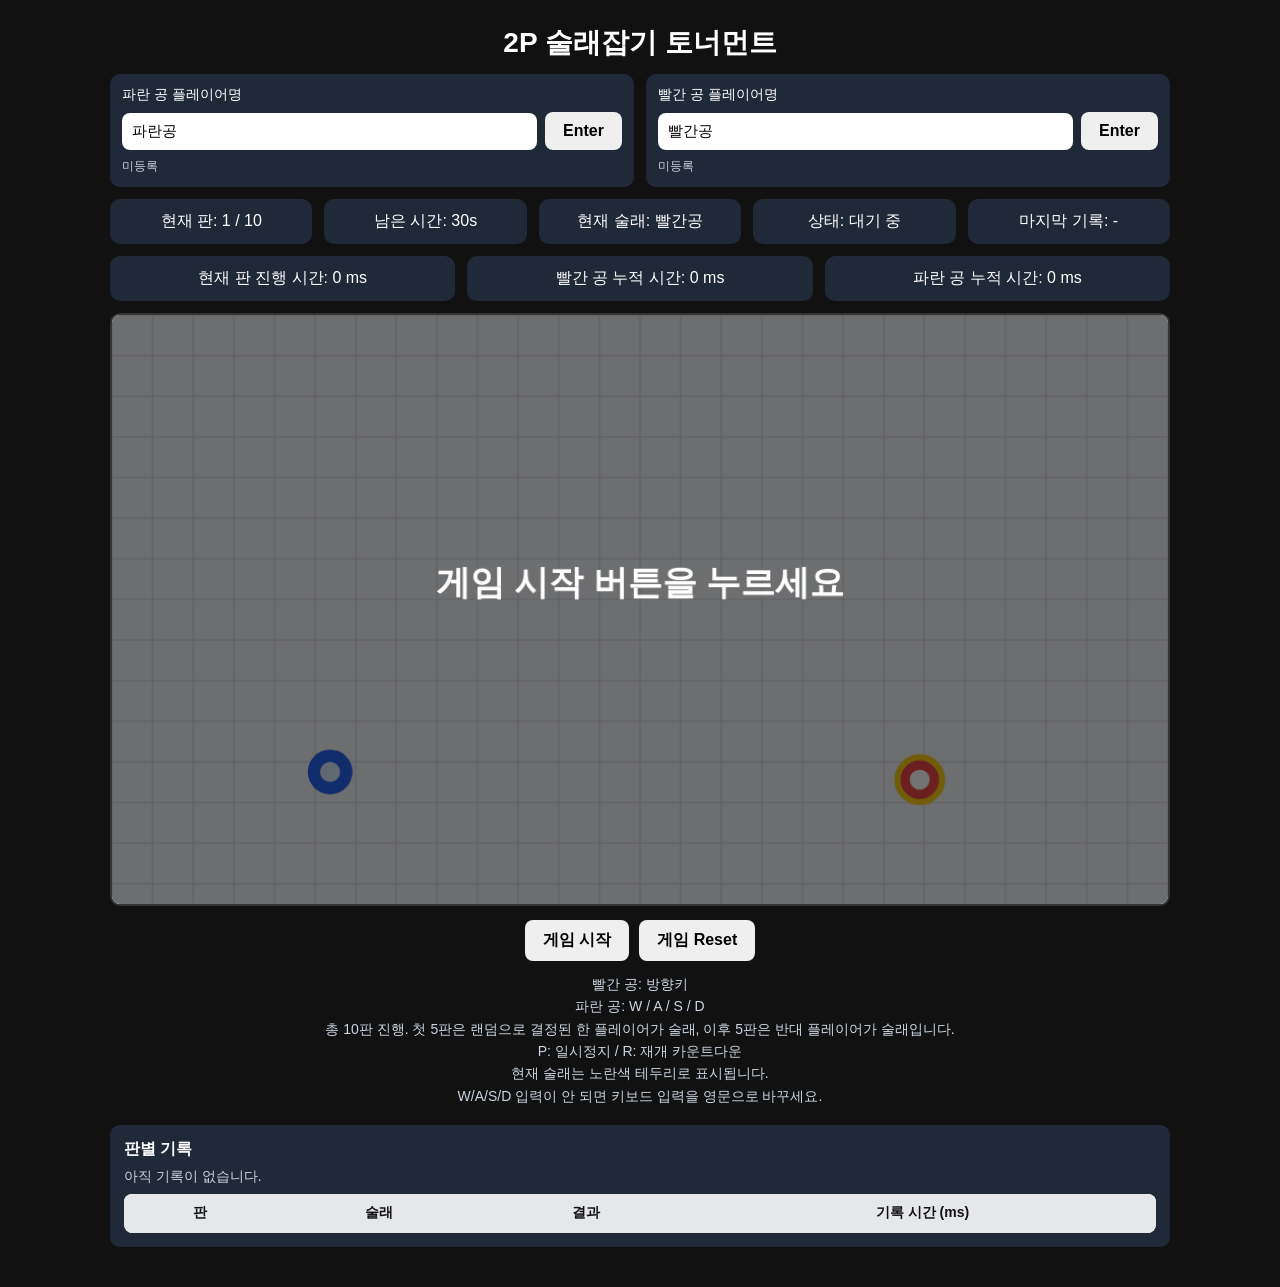
==== index2.html @ fb6ead54 "add: first commit" ====
<!DOCTYPE html>
<html lang="ko">
<head>
  <meta charset="UTF-8" />
  <meta name="viewport" content="width=device-width, initial-scale=1.0" />
  <title>2P Tag Tournament</title>
  <style>
    * { box-sizing: border-box; }
    body {
      margin: 0;
      font-family: Arial, sans-serif;
      background: #111;
      color: #fff;
      display: flex;
      justify-content: center;
      align-items: flex-start;
      min-height: 100vh;
      padding: 24px 12px 40px;
    }
    .wrap {
      width: 1060px;
      max-width: 96vw;
      text-align: center;
    }
    h1 {
      margin: 0 0 12px;
      font-size: 28px;
    }
    .name-grid, .hud, .hud-row-2 {
      display: grid;
      gap: 12px;
      margin-bottom: 12px;
    }
    .name-grid { grid-template-columns: 1fr 1fr; }
    .hud { grid-template-columns: repeat(5, 1fr); }
    .hud-row-2 { grid-template-columns: repeat(3, 1fr); }
    .panel {
      background: #1f2937;
      border-radius: 10px;
      padding: 12px;
    }
    .name-row {
      display: flex;
      gap: 8px;
      align-items: center;
    }
    input {
      flex: 1;
      padding: 10px;
      border-radius: 8px;
      border: 0;
      font-size: 15px;
    }
    canvas {
      width: 100%;
      height: auto;
      background: #f3f4f6;
      border: 2px solid #333;
      border-radius: 10px;
      display: block;
      outline: none;
    }
    .buttons {
      margin-top: 14px;
      display: flex;
      justify-content: center;
      gap: 10px;
      flex-wrap: wrap;
    }
    button {
      padding: 10px 18px;
      font-size: 16px;
      font-weight: bold;
      border: 0;
      border-radius: 8px;
      cursor: pointer;
    }
    .guide {
      margin-top: 12px;
      color: #cbd5e1;
      font-size: 14px;
      line-height: 1.6;
    }
    .table-wrap {
      margin-top: 18px;
      background: #1f2937;
      border-radius: 10px;
      padding: 14px;
      text-align: left;
    }
    table {
      width: 100%;
      border-collapse: collapse;
      margin-top: 8px;
      background: #fff;
      color: #111;
      border-radius: 8px;
      overflow: hidden;
    }
    th, td {
      padding: 10px 12px;
      border-bottom: 1px solid #e5e7eb;
      text-align: center;
      font-size: 14px;
    }
    th { background: #e5e7eb; }
    .table-scroll {
      max-height: 320px;
      overflow-y: auto;
      border-radius: 8px;
    }
    .empty-text {
      color: #cbd5e1;
      font-size: 14px;
      margin-top: 8px;
    }
    .status-small {
      font-size: 12px;
      color: #cbd5e1;
      margin-top: 8px;
      text-align: left;
    }
    @media (max-width: 900px) {
      .name-grid, .hud, .hud-row-2 { grid-template-columns: 1fr; }
    }
  </style>
</head>
<body>
  <div class="wrap">
    <h1>2P 술래잡기 토너먼트</h1>

    <div class="name-grid">
    <div class="panel">
        <div style="font-size:14px;margin-bottom:8px;text-align:left;">파란 공 플레이어명</div>
        <div class="name-row">
        <input id="blueNameInput" type="text" placeholder="예: 지수 / Jisoo" autocomplete="off" />
        <button id="blueNameConfirmBtn" type="button">Enter</button>
        </div>
        <div id="blueNameStatus" class="status-small">미등록</div>
    </div>

    <div class="panel">
        <div style="font-size:14px;margin-bottom:8px;text-align:left;">빨간 공 플레이어명</div>
        <div class="name-row">
        <input id="redNameInput" type="text" placeholder="예: 민호 / Minho" autocomplete="off" />
        <button id="redNameConfirmBtn" type="button">Enter</button>
        </div>
        <div id="redNameStatus" class="status-small">미등록</div>
    </div>
    </div>

    <div class="hud">
      <div class="panel">현재 판: <span id="roundText">1</span> / 10</div>
      <div class="panel">남은 시간: <span id="time">30</span>s</div>
      <div class="panel">현재 술래: <span id="taggerText">-</span></div>
      <div class="panel">상태: <span id="statusText">대기 중</span></div>
      <div class="panel">마지막 기록: <span id="lastReaction">-</span></div>
    </div>

    <div class="hud-row-2">
      <div class="panel">현재 판 진행 시간: <span id="reactionTime">0</span> ms</div>
      <div class="panel">빨간 공 누적 시간: <span id="redTotal">0</span> ms</div>
      <div class="panel">파란 공 누적 시간: <span id="blueTotal">0</span> ms</div>
    </div>

    <canvas id="gameCanvas" width="1040" height="580" tabindex="0"></canvas>

    <div class="buttons">
      <button id="startBtn">게임 시작</button>
      <button id="resetBtn">게임 Reset</button>
    </div>

    <div class="guide">
      빨간 공: 방향키<br>
      파란 공: W / A / S / D<br>
      총 10판 진행. 첫 5판은 랜덤으로 결정된 한 플레이어가 술래, 이후 5판은 반대 플레이어가 술래입니다.<br>
      P: 일시정지 / R: 재개 카운트다운<br>
      현재 술래는 노란색 테두리로 표시됩니다.<br>
      W/A/S/D 입력이 안 되면 키보드 입력을 영문으로 바꾸세요.
    </div>

    <div class="table-wrap">
      <strong>판별 기록</strong>
      <div class="empty-text" id="emptyText">아직 기록이 없습니다.</div>
      <div class="table-scroll">
        <table>
          <thead>
            <tr>
              <th>판</th>
              <th>술래</th>
              <th>결과</th>
              <th>기록 시간 (ms)</th>
            </tr>
          </thead>
          <tbody id="logBody"></tbody>
        </table>
      </div>
    </div>
  </div>

  <script>
    const TOTAL_ROUNDS = 10;
    const HALF_ROUNDS = 5;
    const ROUND_TIME = 30;

    const canvas = document.getElementById('gameCanvas');
    const ctx = canvas.getContext('2d');

    const redNameInput = document.getElementById('redNameInput');
    const blueNameInput = document.getElementById('blueNameInput');
    const redNameConfirmBtn = document.getElementById('redNameConfirmBtn');
    const blueNameConfirmBtn = document.getElementById('blueNameConfirmBtn');
    const redNameStatus = document.getElementById('redNameStatus');
    const blueNameStatus = document.getElementById('blueNameStatus');

    const roundTextEl = document.getElementById('roundText');
    const timeEl = document.getElementById('time');
    const taggerTextEl = document.getElementById('taggerText');
    const statusTextEl = document.getElementById('statusText');
    const lastReactionEl = document.getElementById('lastReaction');
    const reactionTimeEl = document.getElementById('reactionTime');
    const redTotalEl = document.getElementById('redTotal');
    const blueTotalEl = document.getElementById('blueTotal');
    const startBtn = document.getElementById('startBtn');
    const resetBtn = document.getElementById('resetBtn');
    const logBody = document.getElementById('logBody');
    const emptyText = document.getElementById('emptyText');

    const arrowInput = { up: false, down: false, left: false, right: false };
    const wasdInput = { up: false, down: false, left: false, right: false };

    let roundNumber = 1;
    let timeLeft = ROUND_TIME;
    let gameRunning = false;
    let isCountingDown = false;
    let isPaused = false;
    let tournamentStarted = false;
    let timerId = null;
    let countdownTimerId = null;
    let spawnTimestamp = 0;
    let pausedElapsedBeforePause = 0;
    let logs = [];
    let overlayText = '게임 시작 버튼을 누르세요';
    let statusText = '대기 중';
    let lastFrameTime = performance.now();
    let firstTagger = Math.random() < 0.5 ? 'red' : 'blue';
    let currentTagger = firstTagger;
    let redTotalTime = 0;
    let blueTotalTime = 0;
    let redPlayerName = '빨간공';
    let bluePlayerName = '파란공';
    let redNameLocked = false;
    let blueNameLocked = false;
    let wallEffects = [];
    let roundAdvanceTimeout = null;

    const BASE_RADIUS = 22;
    const BASE_ACCEL = 780;
    const BASE_MAX_SPEED = 340;
    const BASE_FRICTION = 0.985;
    const BASE_BOUNCE = 0.72;

    const redPlayer = {
      x: 0, y: 0, r: BASE_RADIUS, vx: 0, vy: 0,
      accel: BASE_ACCEL, maxSpeed: BASE_MAX_SPEED,
      friction: BASE_FRICTION, bounce: BASE_BOUNCE,
      color: '#ef4444', core: '#ffffff'
    };

    const bluePlayer = {
      x: 0, y: 0, r: BASE_RADIUS, vx: 0, vy: 0,
      accel: BASE_ACCEL, maxSpeed: BASE_MAX_SPEED,
      friction: BASE_FRICTION, bounce: BASE_BOUNCE,
      color: '#2563eb', core: '#dbeafe'
    };

    function clamp(value, min, max) {
      return Math.max(min, Math.min(max, value));
    }

    function randomRange(min, max) {
      return Math.random() * (max - min) + min;
    }

    function colorName(color) {
      return color === 'red' ? '빨간' : '파란';
    }

    function displayName(color) {
      return color === 'red' ? redPlayerName : bluePlayerName;
    }

    function sanitizePlayerName(value, fallback) {
      const trimmed = (value || '').trim();
      if (!trimmed) return fallback;
      return trimmed.slice(0, 20);
    }

    function syncNameLockUi() {
      redNameInput.disabled = redNameLocked;
      blueNameInput.disabled = blueNameLocked;
      redNameConfirmBtn.disabled = redNameLocked;
      blueNameConfirmBtn.disabled = blueNameLocked;
      redNameStatus.textContent = redNameLocked ? `등록됨: ${redPlayerName}` : '미등록';
      blueNameStatus.textContent = blueNameLocked ? `등록됨: ${bluePlayerName}` : '미등록';
    }

    function confirmPlayerName(color) {
      if (color === 'red') {
        redPlayerName = sanitizePlayerName(redNameInput.value, '빨간공');
        redNameInput.value = redPlayerName;
        redNameLocked = true;
      } else {
        bluePlayerName = sanitizePlayerName(blueNameInput.value, '파란공');
        blueNameInput.value = bluePlayerName;
        blueNameLocked = true;
      }
      syncNameLockUi();
      updateHud();
    }

    function unlockPlayerNames() {
      redNameLocked = false;
      blueNameLocked = false;
      syncNameLockUi();
    }

    function resetInputs() {
      for (const k of Object.keys(arrowInput)) arrowInput[k] = false;
      for (const k of Object.keys(wasdInput)) wasdInput[k] = false;
    }

    function clearTimersAndPending() {
      if (timerId) {
        clearInterval(timerId);
        timerId = null;
      }
      if (countdownTimerId) {
        clearInterval(countdownTimerId);
        countdownTimerId = null;
      }
      if (roundAdvanceTimeout) {
        clearTimeout(roundAdvanceTimeout);
        roundAdvanceTimeout = null;
      }
    }

    function renderLogTable() {
      logBody.innerHTML = '';
      emptyText.style.display = logs.length ? 'none' : 'block';
      for (const log of logs) {
        const tr = document.createElement('tr');
        tr.innerHTML = `
          <td>${log.round}</td>
          <td>${displayName(log.tagger)}</td>
          <td>${log.result}</td>
          <td>${log.reactionMs}</td>
        `;
        logBody.appendChild(tr);
      }
    }

    function updateHud() {
      roundTextEl.textContent = roundNumber;
      timeEl.textContent = timeLeft;
      taggerTextEl.textContent = displayName(currentTagger);
      statusTextEl.textContent = statusText;
      reactionTimeEl.textContent = gameRunning ? Math.max(0, Math.round(performance.now() - spawnTimestamp)) : 0;
      redTotalEl.textContent = Math.round(redTotalTime);
      blueTotalEl.textContent = Math.round(blueTotalTime);
    }

    function placePlayers() {
      redPlayer.x = randomRange(canvas.width - 260, canvas.width - 130);
      redPlayer.y = randomRange(100, canvas.height - 100);
      redPlayer.vx = 0;
      redPlayer.vy = 0;
      
      bluePlayer.x = randomRange(130, 260);
      bluePlayer.y = randomRange(100, canvas.height - 100);
      bluePlayer.vx = 0;
      bluePlayer.vy = 0;
      
      let guard = 0;
      while (Math.hypot(redPlayer.x - bluePlayer.x, redPlayer.y - bluePlayer.y) < 300 && guard < 100) {
        bluePlayer.x = randomRange(130, 260);
        bluePlayer.y = randomRange(100, canvas.height - 100);
        guard += 1;
      }
    }

    function drawBackground() {
      ctx.clearRect(0, 0, canvas.width, canvas.height);
      ctx.fillStyle = '#f3f4f6';
      ctx.fillRect(0, 0, canvas.width, canvas.height);
      ctx.strokeStyle = '#d1d5db';
      ctx.lineWidth = 1;
      for (let x = 0; x <= canvas.width; x += 40) {
        ctx.beginPath();
        ctx.moveTo(x, 0);
        ctx.lineTo(x, canvas.height);
        ctx.stroke();
      }
      for (let y = 0; y <= canvas.height; y += 40) {
        ctx.beginPath();
        ctx.moveTo(0, y);
        ctx.lineTo(canvas.width, y);
        ctx.stroke();
      }
    }

    function drawBall(ball, isTagger) {
      ctx.beginPath();
      ctx.arc(ball.x, ball.y, ball.r, 0, Math.PI * 2);
      ctx.fillStyle = ball.color;
      ctx.fill();
      if (isTagger) {
        ctx.lineWidth = 6;
        ctx.strokeStyle = '#facc15';
        ctx.stroke();
      }
      ctx.closePath();

      ctx.beginPath();
      ctx.arc(ball.x, ball.y, ball.r * 0.45, 0, Math.PI * 2);
      ctx.fillStyle = ball.core;
      ctx.fill();
      ctx.closePath();
    }

    function drawWallEffects(now) {
      wallEffects = wallEffects.filter(effect => now - effect.start < effect.duration);
      for (const effect of wallEffects) {
        const t = (now - effect.start) / effect.duration;
        const alpha = Math.max(0, 0.38 * (1 - t));
        const radius = effect.baseRadius + 34 * t;
        ctx.save();
        ctx.strokeStyle = `rgba(255,255,255,${alpha})`;
        ctx.lineWidth = 4 * (1 - t * 0.45);
        ctx.beginPath();
        if (effect.side === 'left') {
          ctx.arc(0, effect.y, radius, -Math.PI / 2, Math.PI / 2, false);
        } else if (effect.side === 'right') {
          ctx.arc(canvas.width, effect.y, radius, Math.PI / 2, -Math.PI / 2, false);
        } else if (effect.side === 'top') {
          ctx.arc(effect.x, 0, radius, 0, Math.PI, false);
        } else {
          ctx.arc(effect.x, canvas.height, radius, Math.PI, 0, false);
        }
        ctx.stroke();
        ctx.restore();
      }
    }

    function spawnWallEffect(side, x, y) {
      wallEffects.push({ side, x, y, start: performance.now(), duration: 320, baseRadius: 18 });
    }

    function drawOverlay(text) {
      if (!text) return;
      ctx.fillStyle = 'rgba(0, 0, 0, 0.55)';
      ctx.fillRect(0, 0, canvas.width, canvas.height);
      ctx.fillStyle = '#fff';
      ctx.textAlign = 'center';
      ctx.textBaseline = 'middle';
      ctx.font = 'bold 34px Arial';
      const lines = text.split('\n');
      lines.forEach((line, idx) => {
        ctx.fillText(line, canvas.width / 2, canvas.height / 2 + idx * 44 - 24);
      });
    }

    function drawFrame() {
      drawBackground();
      drawWallEffects(performance.now());
      drawBall(redPlayer, currentTagger === 'red');
      drawBall(bluePlayer, currentTagger === 'blue');
      if (!gameRunning) drawOverlay(overlayText);
    }

    function updateBall(ball, inputState, deltaSec) {
      let inputX = 0;
      let inputY = 0;
      if (inputState.left) inputX -= 1;
      if (inputState.right) inputX += 1;
      if (inputState.up) inputY -= 1;
      if (inputState.down) inputY += 1;

      if (ball.holdTime === undefined) ball.holdTime = 0;

      if (inputX !== 0 || inputY !== 0) {
        const len = Math.hypot(inputX, inputY) || 1;
        inputX /= len;
        inputY /= len;

        ball.holdTime += deltaSec;

        const progressiveBoost = 1 + Math.min(1.15, Math.pow(ball.holdTime, 1.18) * 0.42);
        const accelValue = ball.accel * progressiveBoost;
        const dynamicMaxSpeed = ball.maxSpeed * (1 + Math.min(0.22, ball.holdTime * 0.09));

        ball.vx += inputX * accelValue * deltaSec;
        ball.vy += inputY * accelValue * deltaSec;

        ball.vx = clamp(ball.vx, -dynamicMaxSpeed, dynamicMaxSpeed);
        ball.vy = clamp(ball.vy, -dynamicMaxSpeed, dynamicMaxSpeed);
      } else {
        ball.holdTime = 0;
        ball.vx *= Math.pow(ball.friction, deltaSec * 60);
        ball.vy *= Math.pow(ball.friction, deltaSec * 60);
      }

      ball.x += ball.vx * deltaSec;
      ball.y += ball.vy * deltaSec;

      if (ball.x - ball.r <= 0) {
        ball.x = ball.r;
        ball.vx = Math.abs(ball.vx) * ball.bounce;
        ball.holdTime *= 0.72;
        spawnWallEffect('left', ball.x, ball.y);
      } else if (ball.x + ball.r >= canvas.width) {
        ball.x = canvas.width - ball.r;
        ball.vx = -Math.abs(ball.vx) * ball.bounce;
        ball.holdTime *= 0.72;
        spawnWallEffect('right', ball.x, ball.y);
      }
      if (ball.y - ball.r <= 0) {
        ball.y = ball.r;
        ball.vy = Math.abs(ball.vy) * ball.bounce;
        ball.holdTime *= 0.72;
        spawnWallEffect('top', ball.x, ball.y);
      } else if (ball.y + ball.r >= canvas.height) {
        ball.y = canvas.height - ball.r;
        ball.vy = -Math.abs(ball.vy) * ball.bounce;
        ball.holdTime *= 0.72;
        spawnWallEffect('bottom', ball.x, ball.y);
      }

      if (Math.abs(ball.vx) < 0.5) ball.vx = 0;
      if (Math.abs(ball.vy) < 0.5) ball.vy = 0;
    }

    function addRecord(result, reactionMs) {
      logs.push({ round: roundNumber, tagger: currentTagger, result, reactionMs });
      renderLogTable();
      lastReactionEl.textContent = `${reactionMs} ms`;
      if (currentTagger === 'red') redTotalTime += reactionMs;
      else blueTotalTime += reactionMs;
      updateHud();
    }

    function startMainTimer() {
      clearTimersAndPending();
      timerId = setInterval(() => {
        if (!gameRunning || isPaused) return;
        timeLeft -= 1;
        updateHud();
        if (timeLeft <= 0) {
          finishRound(false);
        }
      }, 1000);
    }

    function setupRound() {
      timeLeft = ROUND_TIME;
      pausedElapsedBeforePause = 0;
      resetInputs();
      placePlayers();
      updateHud();
      canvas.focus();
    }

    function showCountdown(messages, onComplete) {
      clearTimersAndPending();
      gameRunning = false;
      isCountingDown = true;
      statusText = '카운트다운';
      updateHud();
      let index = 0;
      overlayText = messages[index];
      countdownTimerId = setInterval(() => {
        index += 1;
        if (index < messages.length) {
          overlayText = messages[index];
        } else {
          clearTimersAndPending();
          isCountingDown = false;
          onComplete();
        }
      }, 1000);
    }

    function launchRound(withAnnouncement) {
      const messages = withAnnouncement
        ? [`술래는 ${displayName(currentTagger)} 입니다.`, '3', '2', '1', 'Start!']
        : ['3', '2', '1', 'Start!'];

      showCountdown(messages, () => {
        overlayText = '';
        gameRunning = true;
        isPaused = false;
        statusText = '진행 중';
        spawnTimestamp = performance.now() - pausedElapsedBeforePause;
        updateHud();
        startMainTimer();
      });
    }

    function launchPhaseSwitch() {
      showCountdown([
        `이번 술래는 ${displayName(currentTagger)}입니다.`,
        '3',
        '2',
        '1',
        'Start!'
      ], () => {
        overlayText = '';
        gameRunning = true;
        isPaused = false;
        statusText = '진행 중';
        spawnTimestamp = performance.now();
        updateHud();
        startMainTimer();
      });
    }

    function finishTournament() {
      gameRunning = false;
      isCountingDown = false;
      isPaused = false;
      tournamentStarted = false;
      clearTimersAndPending();
      startBtn.disabled = false;
      statusText = '종료';
      let winnerText = '이번 술래잡기 게임은 무승부입니다.';
      if (redTotalTime < blueTotalTime) winnerText = `이번 술래잡기 게임 승자는 ${redPlayerName} 입니다.`;
      if (blueTotalTime < redTotalTime) winnerText = `이번 술래잡기 게임 승자는 ${bluePlayerName} 입니다.`;
      overlayText = `게임이 종료되었습니다.\n${winnerText}`;
      updateHud();
    }

    function prepareNextRound() {
      roundNumber += 1;
      if (roundNumber > TOTAL_ROUNDS) {
        finishTournament();
        return;
      }
      if (roundNumber === HALF_ROUNDS + 1) {
        currentTagger = firstTagger === 'red' ? 'blue' : 'red';
        setupRound();
        launchPhaseSwitch();
        return;
      }
      setupRound();
      launchRound(false);
    }

    function finishRound(caught) {
      if (!tournamentStarted) return;
      gameRunning = false;
      isPaused = false;
      clearTimersAndPending();
      const reactionMs = caught ? Math.max(0, Math.round(performance.now() - spawnTimestamp)) : ROUND_TIME * 1000;
      const result = caught ? `${displayName(currentTagger)} 승리` : `${displayName(currentTagger)} 패배`;
      addRecord(result, reactionMs);
      statusText = '라운드 종료';
      overlayText = caught ? `${displayName(currentTagger)} 승리!` : `${displayName(currentTagger)} 패배!`;
      updateHud();
      roundAdvanceTimeout = setTimeout(() => {
        roundAdvanceTimeout = null;
        if (!tournamentStarted) return;
        prepareNextRound();
      }, 900);
    }

    function resolvePlayerCollision() {
      const distance = Math.hypot(bluePlayer.x - redPlayer.x, bluePlayer.y - redPlayer.y);
      const minDistance = redPlayer.r + bluePlayer.r;
      if (distance <= minDistance) finishRound(true);
    }

    function startTournament() {
      clearTimersAndPending();
      if (!redNameLocked) {
        redPlayerName = sanitizePlayerName(redNameInput.value, '빨간공');
        redNameInput.value = redPlayerName;
      }
      if (!blueNameLocked) {
        bluePlayerName = sanitizePlayerName(blueNameInput.value, '파란공');
        blueNameInput.value = bluePlayerName;
      }
      roundNumber = 1;
      timeLeft = ROUND_TIME;
      logs = [];
      redTotalTime = 0;
      blueTotalTime = 0;
      wallEffects = [];
      lastReactionEl.textContent = '-';
      firstTagger = Math.random() < 0.5 ? 'red' : 'blue';
      currentTagger = firstTagger;
      tournamentStarted = true;
      renderLogTable();
      startBtn.disabled = true;
      setupRound();
      launchRound(true);
    }

    function pauseGame() {
      if (!gameRunning || isPaused) return;
      gameRunning = false;
      isPaused = true;
      clearTimersAndPending();
      pausedElapsedBeforePause = performance.now() - spawnTimestamp;
      statusText = '일시정지';
      overlayText = 'Pause\n게임과 타이머가 일시정지 되었습니다.\n게임을 다시 시작하시려면 R 버튼을 눌러주세요.';
      updateHud();
    }

    function resumeGame() {
      if (!isPaused) return;
      resetInputs();
      launchRound(false);
    }

    function hardReset() {
      clearTimersAndPending();
      resetInputs();
      gameRunning = false;
      isCountingDown = false;
      isPaused = false;
      tournamentStarted = false;
      roundNumber = 1;
      timeLeft = ROUND_TIME;
      logs = [];
      redTotalTime = 0;
      blueTotalTime = 0;
      wallEffects = [];
      lastReactionEl.textContent = '-';
      overlayText = '게임 시작 버튼을 누르세요';
      statusText = '대기 중';
      firstTagger = Math.random() < 0.5 ? 'red' : 'blue';
      currentTagger = firstTagger;
      renderLogTable();
      placePlayers();
      unlockPlayerNames();
      updateHud();
      startBtn.disabled = false;
    }

    function gameLoop(now) {
      const deltaSec = Math.min(0.03, (now - lastFrameTime) / 1000);
      lastFrameTime = now;

      if (gameRunning) {
        updateBall(redPlayer, arrowInput, deltaSec);
        updateBall(bluePlayer, wasdInput, deltaSec);
        resolvePlayerCollision();
        reactionTimeEl.textContent = Math.max(0, Math.round(performance.now() - spawnTimestamp));
      }

      drawFrame();
      requestAnimationFrame(gameLoop);
    }

    redNameConfirmBtn.addEventListener('click', () => confirmPlayerName('red'));
    blueNameConfirmBtn.addEventListener('click', () => confirmPlayerName('blue'));

    redNameInput.addEventListener('keydown', (e) => {
      if (e.key === 'Enter' && !redNameLocked) {
        e.preventDefault();
        confirmPlayerName('red');
      }
    });
    blueNameInput.addEventListener('keydown', (e) => {
      if (e.key === 'Enter' && !blueNameLocked) {
        e.preventDefault();
        confirmPlayerName('blue');
      }
    });

    window.addEventListener('keydown', (e) => {
      const key = e.key;
      const lower = key.toLowerCase();

      if (document.activeElement === redNameInput || document.activeElement === blueNameInput) {
        return;
      }

      if (lower === 'p') {
        e.preventDefault();
        pauseGame();
        return;
      }
      if (lower === 'r' && isPaused) {
        e.preventDefault();
        resumeGame();
        return;
      }

      if (['ArrowUp', 'ArrowDown', 'ArrowLeft', 'ArrowRight'].includes(key)) e.preventDefault();
      if (['w', 'a', 's', 'd'].includes(lower)) e.preventDefault();

      if (key === 'ArrowUp') arrowInput.up = true;
      if (key === 'ArrowDown') arrowInput.down = true;
      if (key === 'ArrowLeft') arrowInput.left = true;
      if (key === 'ArrowRight') arrowInput.right = true;

      if (lower === 'w') wasdInput.up = true;
      if (lower === 's') wasdInput.down = true;
      if (lower === 'a') wasdInput.left = true;
      if (lower === 'd') wasdInput.right = true;
    });

    window.addEventListener('keyup', (e) => {
      const key = e.key;
      const lower = key.toLowerCase();

      if (key === 'ArrowUp') arrowInput.up = false;
      if (key === 'ArrowDown') arrowInput.down = false;
      if (key === 'ArrowLeft') arrowInput.left = false;
      if (key === 'ArrowRight') arrowInput.right = false;

      if (lower === 'w') wasdInput.up = false;
      if (lower === 's') wasdInput.down = false;
      if (lower === 'a') wasdInput.left = false;
      if (lower === 'd') wasdInput.right = false;
    });

    window.addEventListener('blur', resetInputs);
    canvas.addEventListener('click', () => canvas.focus());
    startBtn.addEventListener('click', startTournament);
    resetBtn.addEventListener('click', hardReset);

    redNameInput.value = redPlayerName;
    blueNameInput.value = bluePlayerName;
    syncNameLockUi();
    placePlayers();
    updateHud();
    renderLogTable();
    requestAnimationFrame((now) => {
      lastFrameTime = now;
      gameLoop(now);
    });
  </script>
</body>
</html>
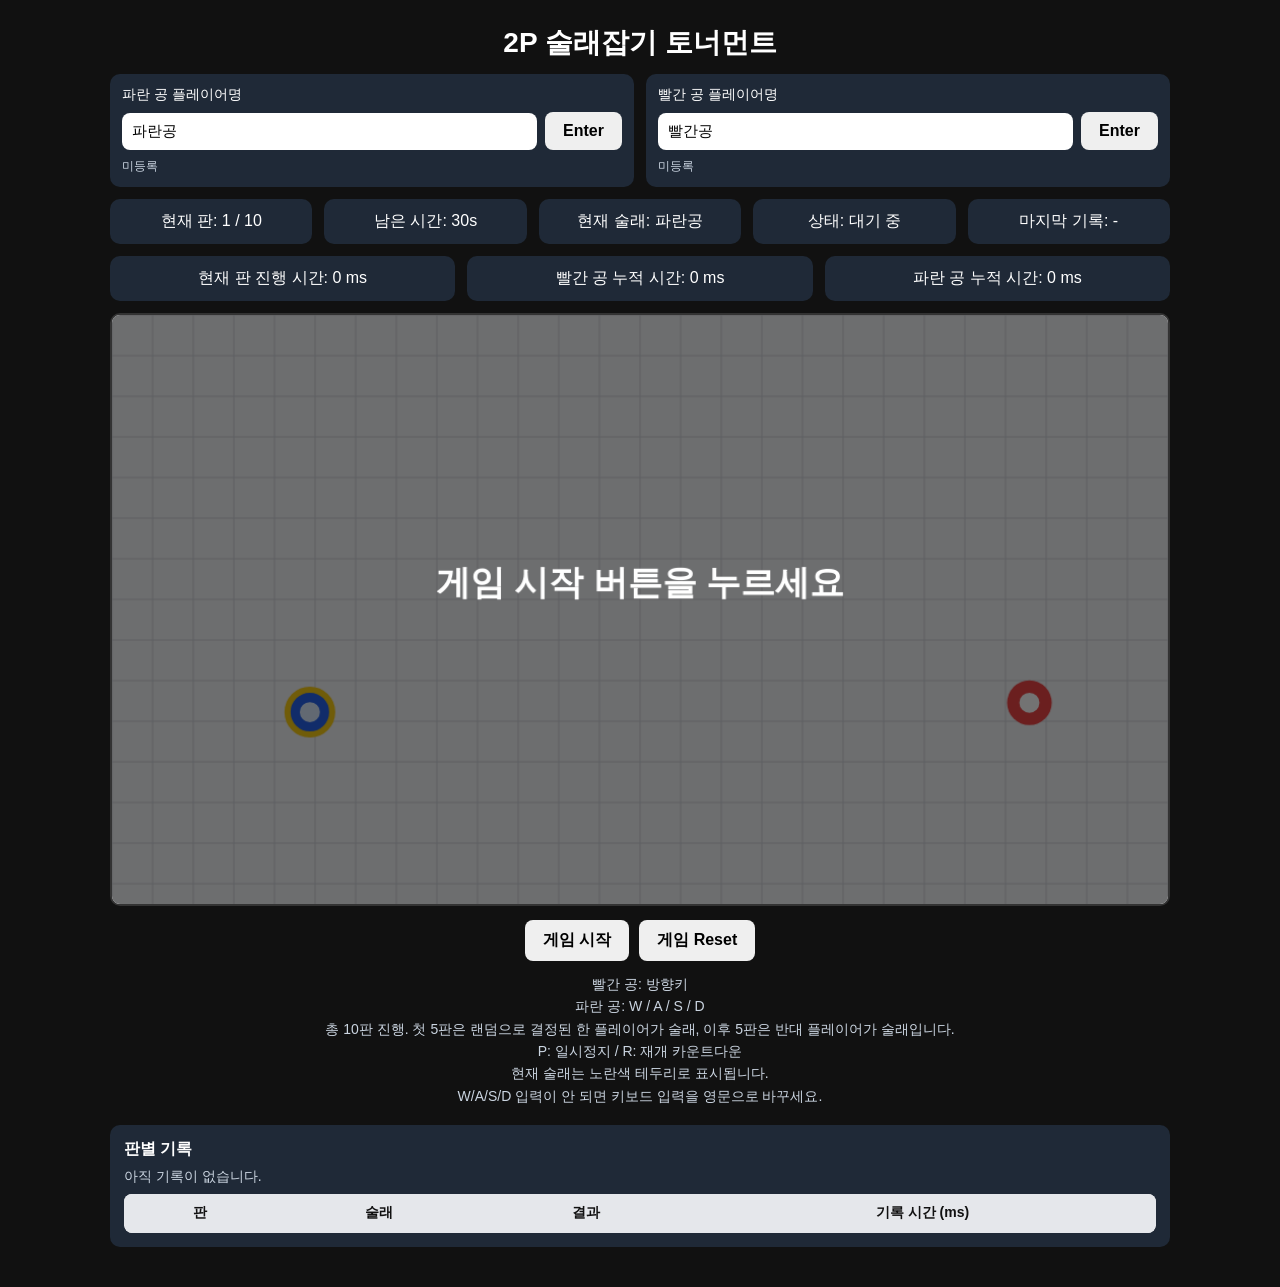
==== commit 7335eb5a: "add: 주석 추가" ====
--- a/index2.html
+++ b/index2.html
@@ -199,10 +199,12 @@
   </div>
 
   <script>
+    // 게임 진행 규칙: 총 10판 중 5판마다 술래 역할을 교대합니다.
     const TOTAL_ROUNDS = 10;
     const HALF_ROUNDS = 5;
     const ROUND_TIME = 30;
 
+    // 화면 그리기와 UI 상태 갱신에 필요한 DOM 요소를 미리 가져옵니다.
     const canvas = document.getElementById('gameCanvas');
     const ctx = canvas.getContext('2d');
 
@@ -226,9 +228,11 @@
     const logBody = document.getElementById('logBody');
     const emptyText = document.getElementById('emptyText');
 
+    // 두 플레이어의 현재 키 입력 상태입니다. 프레임마다 이 값을 읽어 이동을 계산합니다.
     const arrowInput = { up: false, down: false, left: false, right: false };
     const wasdInput = { up: false, down: false, left: false, right: false };
 
+    // 토너먼트와 라운드의 현재 상태를 저장하는 값들입니다.
     let roundNumber = 1;
     let timeLeft = ROUND_TIME;
     let gameRunning = false;
@@ -254,12 +258,14 @@
     let wallEffects = [];
     let roundAdvanceTimeout = null;
 
+    // 공의 기본 물리값입니다. 가속도/마찰/반발값을 바꾸면 조작감이 달라집니다.
     const BASE_RADIUS = 22;
     const BASE_ACCEL = 780;
     const BASE_MAX_SPEED = 340;
     const BASE_FRICTION = 0.985;
     const BASE_BOUNCE = 0.72;
 
+    // 빨간 공은 방향키로 조작합니다.
     const redPlayer = {
       x: 0, y: 0, r: BASE_RADIUS, vx: 0, vy: 0,
       accel: BASE_ACCEL, maxSpeed: BASE_MAX_SPEED,
@@ -267,6 +273,7 @@
       color: '#ef4444', core: '#ffffff'
     };
 
+    // 파란 공은 W/A/S/D로 조작합니다.
     const bluePlayer = {
       x: 0, y: 0, r: BASE_RADIUS, vx: 0, vy: 0,
       accel: BASE_ACCEL, maxSpeed: BASE_MAX_SPEED,
@@ -297,6 +304,7 @@
     }
 
     function syncNameLockUi() {
+      // 이름 등록이 끝난 입력칸은 잠가서 게임 중 이름이 바뀌지 않게 합니다.
       redNameInput.disabled = redNameLocked;
       blueNameInput.disabled = blueNameLocked;
       redNameConfirmBtn.disabled = redNameLocked;
@@ -331,6 +339,7 @@
     }
 
     function clearTimersAndPending() {
+      // 새 라운드나 리셋 전에 남아 있는 타이머를 모두 정리합니다.
       if (timerId) {
         clearInterval(timerId);
         timerId = null;
@@ -346,6 +355,7 @@
     }
 
     function renderLogTable() {
+      // 라운드마다 저장한 결과를 아래 기록 테이블에 다시 그립니다.
       logBody.innerHTML = '';
       emptyText.style.display = logs.length ? 'none' : 'block';
       for (const log of logs) {
@@ -361,6 +371,7 @@
     }
 
     function updateHud() {
+      // 화면 상단 HUD를 현재 게임 상태와 누적 기록에 맞춰 갱신합니다.
       roundTextEl.textContent = roundNumber;
       timeEl.textContent = timeLeft;
       taggerTextEl.textContent = displayName(currentTagger);
@@ -371,6 +382,7 @@
     }
 
     function placePlayers() {
+      // 두 공을 좌우로 떨어뜨려 배치하고, 너무 가까우면 파란 공 위치를 다시 뽑습니다.
       redPlayer.x = randomRange(canvas.width - 260, canvas.width - 130);
       redPlayer.y = randomRange(100, canvas.height - 100);
       redPlayer.vx = 0;
@@ -390,6 +402,7 @@
     }
 
     function drawBackground() {
+      // 경기장 배경과 격자선을 그립니다.
       ctx.clearRect(0, 0, canvas.width, canvas.height);
       ctx.fillStyle = '#f3f4f6';
       ctx.fillRect(0, 0, canvas.width, canvas.height);
@@ -410,6 +423,7 @@
     }
 
     function drawBall(ball, isTagger) {
+      // 공을 그리고, 현재 술래라면 노란 테두리로 표시합니다.
       ctx.beginPath();
       ctx.arc(ball.x, ball.y, ball.r, 0, Math.PI * 2);
       ctx.fillStyle = ball.color;
@@ -429,6 +443,7 @@
     }
 
     function drawWallEffects(now) {
+      // 벽에 부딪힌 순간 생기는 짧은 파동 효과를 시간에 따라 흐리게 그립니다.
       wallEffects = wallEffects.filter(effect => now - effect.start < effect.duration);
       for (const effect of wallEffects) {
         const t = (now - effect.start) / effect.duration;
@@ -457,6 +472,7 @@
     }
 
     function drawOverlay(text) {
+      // 시작/일시정지/종료 등 게임 상태 안내 문구를 캔버스 위에 덮어씁니다.
       if (!text) return;
       ctx.fillStyle = 'rgba(0, 0, 0, 0.55)';
       ctx.fillRect(0, 0, canvas.width, canvas.height);
@@ -471,6 +487,7 @@
     }
 
     function drawFrame() {
+      // 매 프레임 배경, 효과, 플레이어, 오버레이를 순서대로 렌더링합니다.
       drawBackground();
       drawWallEffects(performance.now());
       drawBall(redPlayer, currentTagger === 'red');
@@ -479,6 +496,7 @@
     }
 
     function updateBall(ball, inputState, deltaSec) {
+      // 입력 방향을 속도로 바꾸고, 마찰과 벽 충돌까지 한 번에 계산합니다.
       let inputX = 0;
       let inputY = 0;
       if (inputState.left) inputX -= 1;
@@ -493,6 +511,7 @@
         inputX /= len;
         inputY /= len;
 
+        // 같은 방향키를 오래 누를수록 조금 더 빠르게 반응하도록 부스트를 줍니다.
         ball.holdTime += deltaSec;
 
         const progressiveBoost = 1 + Math.min(1.15, Math.pow(ball.holdTime, 1.18) * 0.42);
@@ -541,6 +560,7 @@
     }
 
     function addRecord(result, reactionMs) {
+      // 라운드 결과를 저장하고, 술래별 누적 시간을 업데이트합니다.
       logs.push({ round: roundNumber, tagger: currentTagger, result, reactionMs });
       renderLogTable();
       lastReactionEl.textContent = `${reactionMs} ms`;
@@ -550,6 +570,7 @@
     }
 
     function startMainTimer() {
+      // 라운드 제한 시간을 1초씩 줄이고, 시간이 끝나면 술래 패배로 처리합니다.
       clearTimersAndPending();
       timerId = setInterval(() => {
         if (!gameRunning || isPaused) return;
@@ -562,6 +583,7 @@
     }
 
     function setupRound() {
+      // 새 라운드 시작 전에 시간, 입력, 위치를 초기화합니다.
       timeLeft = ROUND_TIME;
       pausedElapsedBeforePause = 0;
       resetInputs();
@@ -571,6 +593,7 @@
     }
 
     function showCountdown(messages, onComplete) {
+      // 게임을 잠시 멈춘 상태로 카운트다운 문구를 순서대로 보여준 뒤 콜백을 실행합니다.
       clearTimersAndPending();
       gameRunning = false;
       isCountingDown = true;
@@ -591,6 +614,7 @@
     }
 
     function launchRound(withAnnouncement) {
+      // 일반 라운드 시작 흐름입니다. 첫 라운드만 술래 안내 문구를 포함합니다.
       const messages = withAnnouncement
         ? [`술래는 ${displayName(currentTagger)} 입니다.`, '3', '2', '1', 'Start!']
         : ['3', '2', '1', 'Start!'];
@@ -607,6 +631,7 @@
     }
 
     function launchPhaseSwitch() {
+      // 6라운드부터 술래가 반대로 바뀔 때 별도 안내 카운트다운을 보여줍니다.
       showCountdown([
         `이번 술래는 ${displayName(currentTagger)}입니다.`,
         '3',
@@ -625,6 +650,7 @@
     }
 
     function finishTournament() {
+      // 모든 라운드가 끝나면 누적 시간이 더 짧은 플레이어를 승자로 표시합니다.
       gameRunning = false;
       isCountingDown = false;
       isPaused = false;
@@ -640,6 +666,7 @@
     }
 
     function prepareNextRound() {
+      // 다음 라운드로 넘어가거나, 5판이 끝났다면 술래를 교대합니다.
       roundNumber += 1;
       if (roundNumber > TOTAL_ROUNDS) {
         finishTournament();
@@ -656,6 +683,7 @@
     }
 
     function finishRound(caught) {
+      // 접촉 성공 또는 시간 초과로 라운드를 끝내고 기록을 남깁니다.
       if (!tournamentStarted) return;
       gameRunning = false;
       isPaused = false;
@@ -674,12 +702,14 @@
     }
 
     function resolvePlayerCollision() {
+      // 두 공의 중심 거리가 반지름 합보다 작으면 잡힌 것으로 판정합니다.
       const distance = Math.hypot(bluePlayer.x - redPlayer.x, bluePlayer.y - redPlayer.y);
       const minDistance = redPlayer.r + bluePlayer.r;
       if (distance <= minDistance) finishRound(true);
     }
 
     function startTournament() {
+      // 새 토너먼트를 시작하면서 기록, 누적 시간, 첫 술래를 모두 초기화합니다.
       clearTimersAndPending();
       if (!redNameLocked) {
         redPlayerName = sanitizePlayerName(redNameInput.value, '빨간공');
@@ -706,6 +736,7 @@
     }
 
     function pauseGame() {
+      // 현재 반응 시간을 보존한 채 게임과 타이머를 멈춥니다.
       if (!gameRunning || isPaused) return;
       gameRunning = false;
       isPaused = true;
@@ -717,12 +748,14 @@
     }
 
     function resumeGame() {
+      // 일시정지했던 라운드는 남은 시간과 기존 반응 시간을 이어서 진행합니다.
       if (!isPaused) return;
       resetInputs();
       launchRound(false);
     }
 
     function hardReset() {
+      // 게임을 처음 상태로 되돌리고, 이름 입력도 다시 수정 가능하게 풉니다.
       clearTimersAndPending();
       resetInputs();
       gameRunning = false;
@@ -748,6 +781,7 @@
     }
 
     function gameLoop(now) {
+      // requestAnimationFrame 기반 메인 루프입니다. 물리 업데이트 후 화면을 다시 그립니다.
       const deltaSec = Math.min(0.03, (now - lastFrameTime) / 1000);
       lastFrameTime = now;
 
@@ -762,6 +796,7 @@
       requestAnimationFrame(gameLoop);
     }
 
+    // 이름 입력 이벤트입니다. 버튼 클릭 또는 Enter 키로 이름을 확정할 수 있습니다.
     redNameConfirmBtn.addEventListener('click', () => confirmPlayerName('red'));
     blueNameConfirmBtn.addEventListener('click', () => confirmPlayerName('blue'));
 
@@ -778,6 +813,7 @@
       }
     });
 
+    // 키를 누르는 동안 입력 상태를 true로 바꿔 플레이어가 계속 움직이게 합니다.
     window.addEventListener('keydown', (e) => {
       const key = e.key;
       const lower = key.toLowerCase();
@@ -811,6 +847,7 @@
       if (lower === 'd') wasdInput.right = true;
     });
 
+    // 키를 떼면 해당 방향 입력을 해제합니다.
     window.addEventListener('keyup', (e) => {
       const key = e.key;
       const lower = key.toLowerCase();
@@ -826,6 +863,7 @@
       if (lower === 'd') wasdInput.right = false;
     });
 
+    // 초기 화면 상태를 준비하고 애니메이션 루프를 시작합니다.
     window.addEventListener('blur', resetInputs);
     canvas.addEventListener('click', () => canvas.focus());
     startBtn.addEventListener('click', startTournament);
